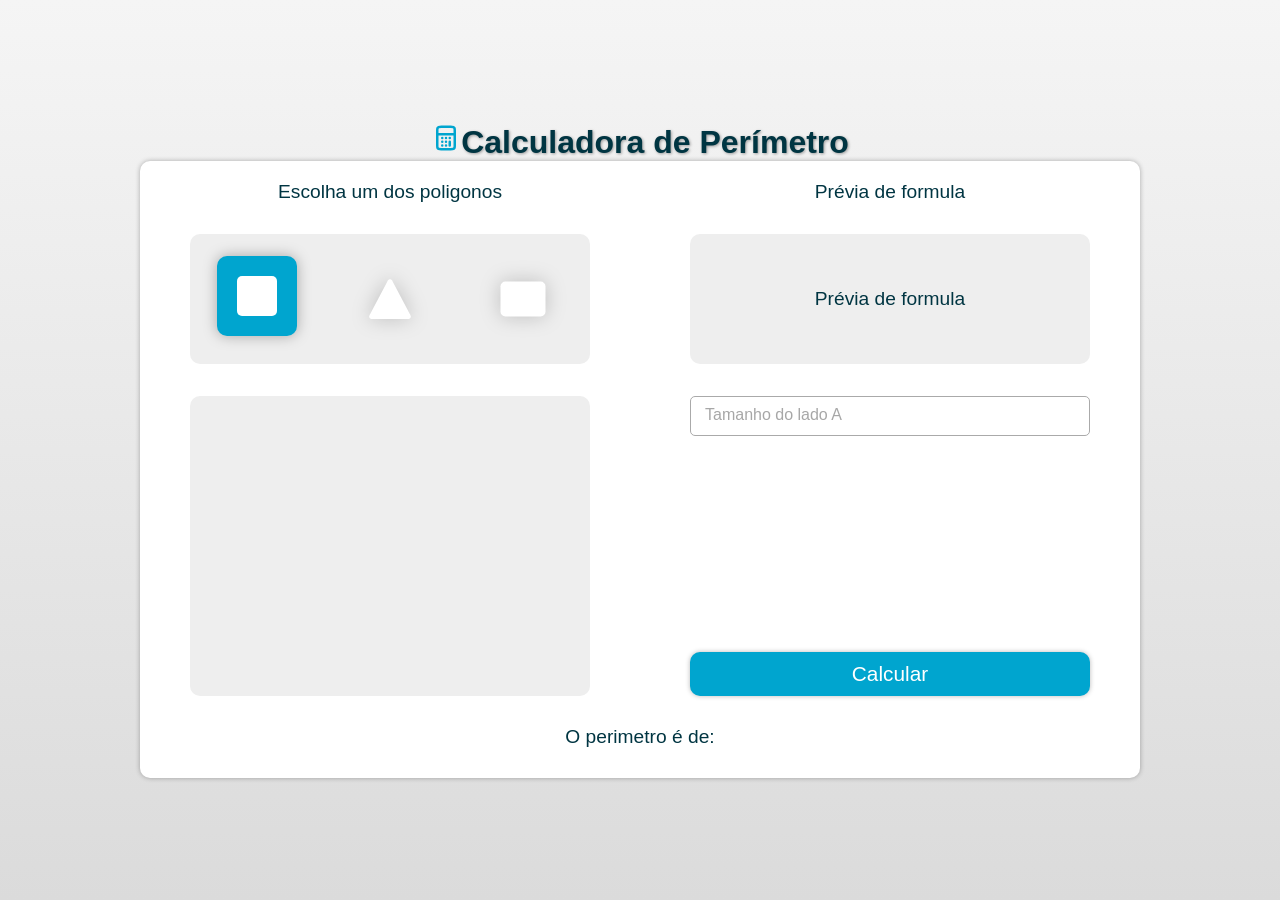
==== aula01/index.html @ f921bc69 "Alteração no nome do arquivo HTML" ====
<!DOCTYPE html>
<html lang="en">
<head>
    <meta charset="UTF-8">
    <meta name="viewport" content="width=device-width, initial-scale=1.0">
    <title>Document</title>
    <link rel="stylesheet" href="estilo.css">
</head>
<body>

    <header>
        <h1><img src="imagens/calculator-svgrepo-com.svg" alt="imagem-de-calculadora">Calculadora de Perímetro</h1>
    </header>

    <main>
        <section id="selecao">

            <p>Escolha um dos poligonos</p>

            <div id="formas">

                <label class="frame" for="quadrado"><span class="circulo"></span><svg viewBox="0 0 24 24" fill="none" xmlns="http://www.w3.org/2000/svg"><g id="SVGRepo_bgCarrier" stroke-width="0"></g><g id="SVGRepo_tracerCarrier" stroke-linecap="round" stroke-linejoin="round"></g><g id="SVGRepo_iconCarrier"> <rect x="4" y="4" width="16" height="16" rx="2" stroke="" fill="white" stroke-width="2" stroke-linecap="round" stroke-linejoin="round"></rect> </g></svg><input class="forma" type="radio" name="forma" value="quadrado" id="quadrado" checked></label>
                
                <label class="frame" for="triangulo"><span class="circulo"></span><svg viewBox="0 0 24 24" fill="none" xmlns="http://www.w3.org/2000/svg"><g id="SVGRepo_bgCarrier" stroke-width="0"></g><g id="SVGRepo_tracerCarrier" stroke-linecap="round" stroke-linejoin="round"></g><g id="SVGRepo_iconCarrier"> <path d="M4.2433 17.6513L10.5859 5.67095C11.0445 4.80456 11.2739 4.37136 11.5798 4.22973C11.8463 4.10637 12.1535 4.10637 12.42 4.22973C12.726 4.37136 12.9553 4.80456 13.414 5.67094L19.7565 17.6513C20.1668 18.4263 20.372 18.8138 20.3305 19.13C20.2943 19.4059 20.1448 19.6543 19.9179 19.8154C19.6579 19.9999 19.2194 19.9999 18.3425 19.9999H5.65737C4.78044 19.9999 4.34198 19.9999 4.08198 19.8154C3.85505 19.6543 3.70551 19.4059 3.66932 19.13C3.62785 18.8138 3.833 18.4263 4.2433 17.6513Z" stroke="" fill="white" stroke-width="2" stroke-linecap="round" stroke-linejoin="round"></path> </g></svg><input class="forma" type="radio" name="forma" value="triangulo" id="triangulo"></label>

                <label class="frame" for="retangulo"><span class="circulo"></span><svg viewBox="0 0 24 24" fill="none" xmlns="http://www.w3.org/2000/svg"><g id="SVGRepo_bgCarrier" stroke-width="0"></g><g id="SVGRepo_tracerCarrier" stroke-linecap="round" stroke-linejoin="round"></g><g id="SVGRepo_iconCarrier"> <rect x="3" y="5" width="18" height="14" rx="2" stroke="" fill="white" stroke-width="2" stroke-linecap="round" stroke-linejoin="round"></rect> </g></svg><input class="forma" type="radio" name="forma" value="retangulo" id="retangulo"></label>

            </div>
            
            <div id="visuForma"></div>

        </section>

        <section id="dados">

            <p>Prévia de formula</p>
            <div id="formula">
                <p id="prevFormula">Prévia de formula</p>
            </div>

            

            <div id="valores">

                <div class="input-group">
                    <label for="ladoA">Tamanho do lado A</label>
                    <input placeholder=" " type="number" name="ladoA" id="ladoA" min="1">
                </div>

                <div id="inputLadoB" class="input-group">
                    <label for="ladoB">Tamanho do lado B</label>
                    <input placeholder=" " type="number" name="ladoB" id="ladoB" min="1">
                </div>
                
                <button id="botao">Calcular</button>

            </div>

        </section>

        <section id="resultado"> 
            <p id="res">O perimetro é de:</p>
        </section>
        
    </main>

    <script src="script.js" defer></script>
</body>
</html>
---- aula01/estilo.css ----
* {
    padding: 0px;
    margin: 0px;
    box-sizing: border-box;
    font-family: 'Segoe UI', Tahoma, Geneva, Verdana, sans-serif;
}

:root {
    --corPrincipal: #00A5CF;
    --corSecundaria: #003542;
    --corClara: #E5F6FA;
    --corDestaque: #0BDB92;
}

body {
    height: 100vh;
    width: 100vw;

    display: flex;
    flex-direction: column;
    align-items: center;
    justify-content: center;
    
    color: var(--corSecundaria);
    background: linear-gradient(to bottom, #F5F5F5, #DBDBDB);
}

header {
    text-shadow: 1px 1px 3px rgba(0, 0, 0, 0.356);
    color: var(--corSecundaria);
}

h1 img {
    width: 30px;
}

main {
    display: flex;
    flex-direction: row;
    justify-content: space-around;
    flex-wrap: wrap;

    max-width: 1000px;
    min-height: 600px;

    box-shadow: 0px 0px 5px rgba(0, 0, 0, 0.3);
    background-color: white;

    padding-top: 20px;
    border-radius: 10px;
}

section {
    width: 450px;
    height: 515px;
}

section p {
    font-size: 1.2em;
}

section#selecao {
    display: flex;
    flex-direction: column;
    justify-content: space-between;
    align-items: center;
}

#formas {
    display: flex;
    justify-content: space-around;
    align-items: center;

    background-color: #EEEEEE;
    border-radius: 10px;
    
    height: 130px;
    width: 400px;
}

input[type='radio'] {
    display: none;
}

label.frame {
    padding: 10px;
    border-radius: 10px;
    cursor: pointer;

    width: 80px;
    height: 80px;

    display: flex;
    justify-content: center;
    align-items: center;

    position: relative;
    overflow: hidden;

    transition: transform .2s, filter .2s, background-color .2s;
    filter: drop-shadow(0px 0px 10px rgba(0, 0, 0, 0.2));
}

.frame svg {
    width: 60px
}

label.frame:hover {
    transform: translateY(-3px);
    filter: drop-shadow(0px 0px 7px rgba(0, 0, 0, 0.3));
}

.frame:has(input:checked) {
    transform: translateY(-3px);
    filter: drop-shadow(0px 0px 7px rgba(0, 0, 0, 0.3));
}

span.circulo {
    background-color: var(--corPrincipal);
    position: absolute;
    z-index: -1;

    width: 0;
    height: 0;

    border-radius: 50%;

    transition: .4s;
}

.frame:has(input:checked) .circulo {
    width: 120px;
    height: 120px;
}

#visuForma {
    height: 300px;
    width: 400px;
    border-radius: 10px;

    background-color: #EEEEEE;
}

section#dados {
    display: flex;
    flex-direction: column;
    justify-content: space-between;
    align-items: center;
}

#formula {
    display: flex;
    align-items: center;
    justify-content: center;

    background-color: #EEEEEE;
    border-radius: 10px;
    
    height: 130px;
    width: 400px;
}

#valores {
    display: flex;
    flex-direction: column;
    justify-content: start;

    height: 300px;
    width: 400px;
}

#valores label {
    color: rgb(167, 167, 167);
}

.input-group {
    position: relative;

    height: 40px;
    width: 100%;

    margin-bottom: 30px;
}

.input-group input {
    width: 100%;
    height: 100%;

    padding: 0px 10px;

    border-radius: 5px;
    border: 1px solid #aaaaaa;
    outline: none;

    background-color: white;

    transition: border, box-shadow, .3s ease;
}

.input-group input:focus{
    border-color: var(--corPrincipal);
    box-shadow: 0px 0px 10px #00a6cf2c;
}

#inputLadoB {
    opacity: 0;
    visibility: hidden;

    transform: translateY(5px);

    transition: all .4s ease;
}

body:has(#retangulo:checked) #inputLadoB {
    opacity: 1;
    visibility: visible;
    transform: translateY(0px);
}

.input-group label {
    position: absolute;
    left: 5px;
    top: 50%;
    transform: translateY(-55%);

    border-radius: 20px;

    background-color: white;

    padding: 0px 10px;

    pointer-events: none;

    transition: .2s ease;
}

.input-group:has(input[type='number']:focus) label, .input-group:has(input:not(:placeholder-shown)) label {
    top: 0px;
    font-size: 0.8em;

    color: var(--corPrincipal);
}

button {
    margin: 20px 0px 0px 0px;
    padding: 10px;
    font-size: 1.3em;

    border: none;
    border-radius: 10px;
    margin-top: auto;

    box-shadow: 0px 0px 5px rgba(0, 0, 0, 0.274);
    background-color: var(--corPrincipal);
    color: white;
    
    transition: trasnform, .2s;
}

button:hover {
    background-color: var(--corDestaque);
    color: var(--corSecundaria);
}

button:active {
    transform: translateY(3px);
}

hr {
    border: 1px solid #EEEEEE;
    width: 400px;

    position: absolute;
    top: 0px;
}

section#resultado {
    display: flex;
    align-items: center;
    justify-content: center;

    margin: 30px 0px;

    width: 100%;
    height: auto;
}
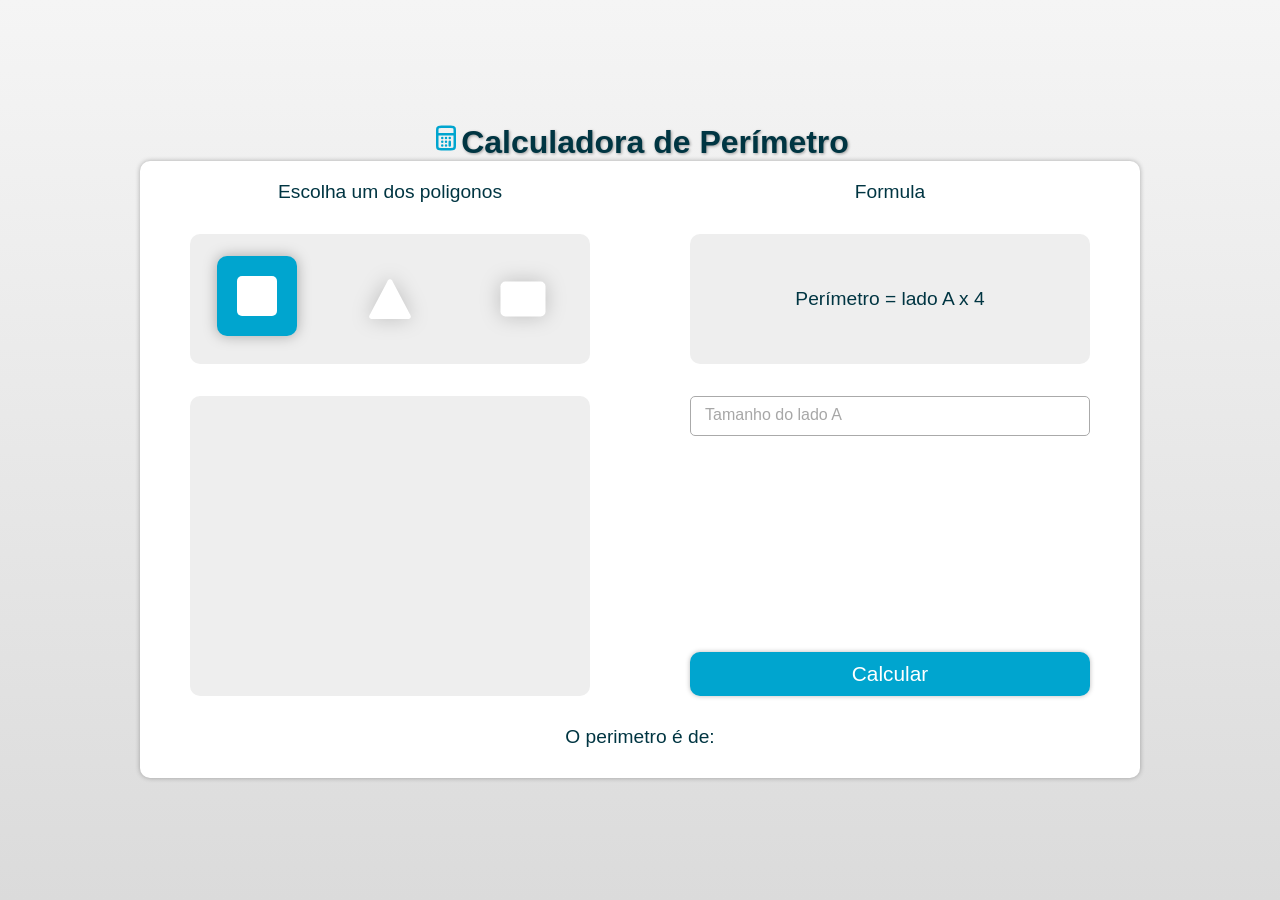
==== commit 48c948bf: "Mudança na formula A formula do perímetro muda dependendo de qual foi a forma selecionada" ====
--- a/aula01/index.html
+++ b/aula01/index.html
@@ -33,9 +33,9 @@
 
         <section id="dados">
 
-            <p>Prévia de formula</p>
+            <p>Formula</p>
             <div id="formula">
-                <p id="prevFormula">Prévia de formula</p>
+                <p id="prevFormula">Perímetro = lado A x 4</p>
             </div>
 
             
--- a/aula01/estilo.css
+++ b/aula01/estilo.css
@@ -161,6 +161,15 @@
     width: 400px;
 }
 
+#prevFormula {
+    transition: opacity 0.3s ease, transform 0.3s ease;
+}
+
+.escondido {
+    opacity: 0;
+    transform: translateY(-5px);
+}
+
 #valores {
     display: flex;
     flex-direction: column;
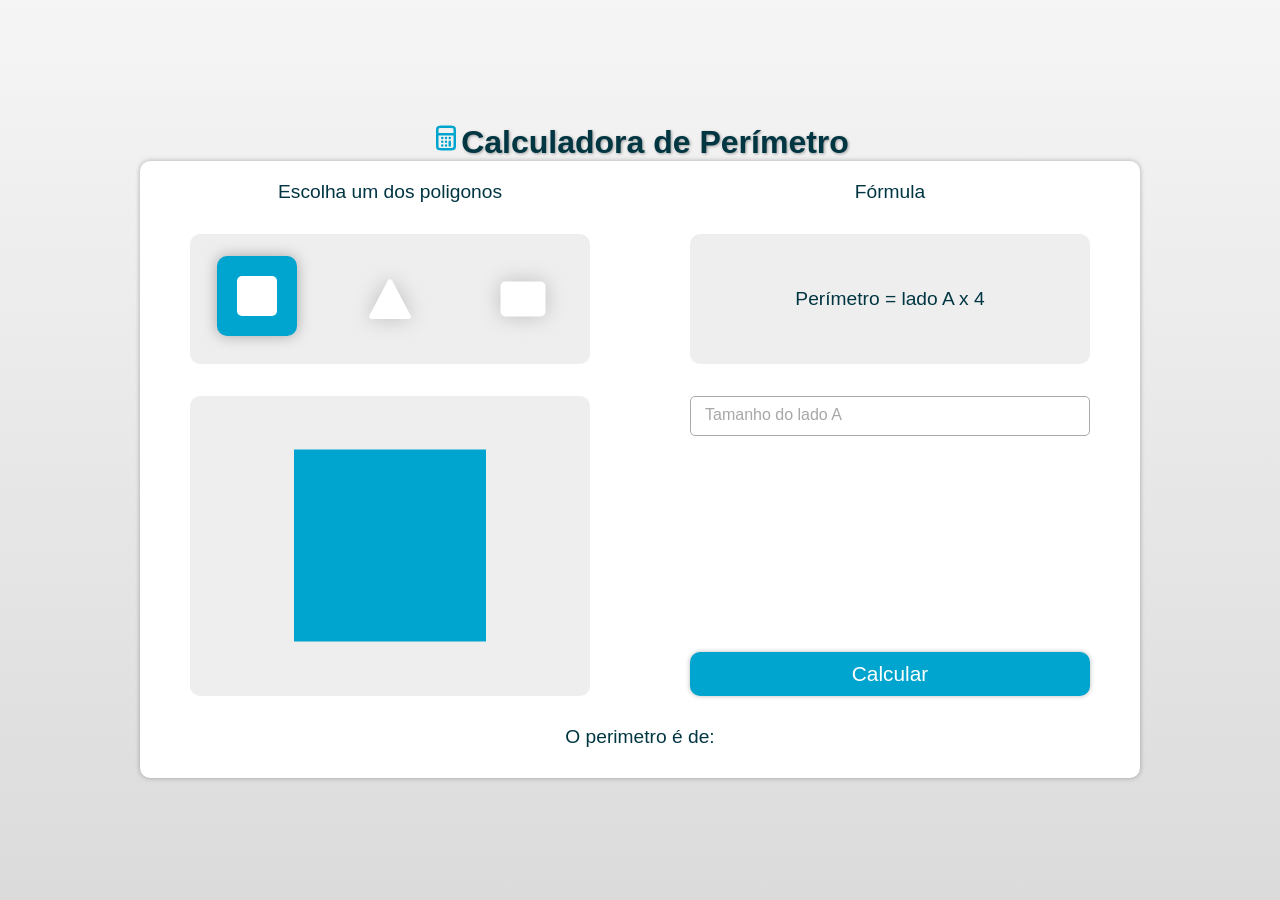
==== commit 5d32d6d0: "Visualização da forma do polígono escolhido" ====
--- a/aula01/index.html
+++ b/aula01/index.html
@@ -27,13 +27,13 @@
 
             </div>
             
-            <div id="visuForma"></div>
+            <div id="visuForma" class="forma-quadrado"></div>
 
         </section>
 
         <section id="dados">
 
-            <p>Formula</p>
+            <p>Fórmula</p>
             <div id="formula">
                 <p id="prevFormula">Perímetro = lado A x 4</p>
             </div>
--- a/aula01/estilo.css
+++ b/aula01/estilo.css
@@ -140,6 +140,39 @@
     border-radius: 10px;
 
     background-color: #EEEEEE;
+
+    display: flex;
+    align-items: center;
+    justify-content: center;
+    
+    position: relative;
+}
+
+#visuForma::after {
+    content: "";
+    position: absolute;
+    width: 80%;
+    height: 80%;
+    background-color: var(--corPrincipal); 
+    
+    transition: clip-path 0.6s cubic-bezier(0.4, 0, 0.2, 1), rotate 0.6s;
+    
+    clip-path: polygon(10% 10%, 80% 10%, 80% 80%, 10% 80%);
+}
+
+#visuForma.forma-quadrado::after {
+    clip-path: polygon(20% 10%, 80% 10%, 80% 90%, 20% 90%);
+    rotate: 360deg;
+}
+
+#visuForma.forma-triangulo::after {
+    clip-path: polygon(50% 10%, 50% 10%, 85% 90%, 15% 90%);
+    rotate: 720deg;
+}
+
+#visuForma.forma-retangulo::after {
+    clip-path: polygon(5% 25%, 95% 25%, 95% 75%, 5% 75%);
+    rotate: 1080deg;
 }
 
 section#dados {
@@ -162,7 +195,7 @@
 }
 
 #prevFormula {
-    transition: opacity 0.3s ease, transform 0.3s ease;
+    transition: opacity 0.2s ease, transform 0.2s ease;
 }
 
 .escondido {
@@ -205,6 +238,10 @@
     background-color: white;
 
     transition: border, box-shadow, .3s ease;
+}
+
+.input-erro {
+    border: 1px solid red !important;
 }
 
 .input-group input:focus{
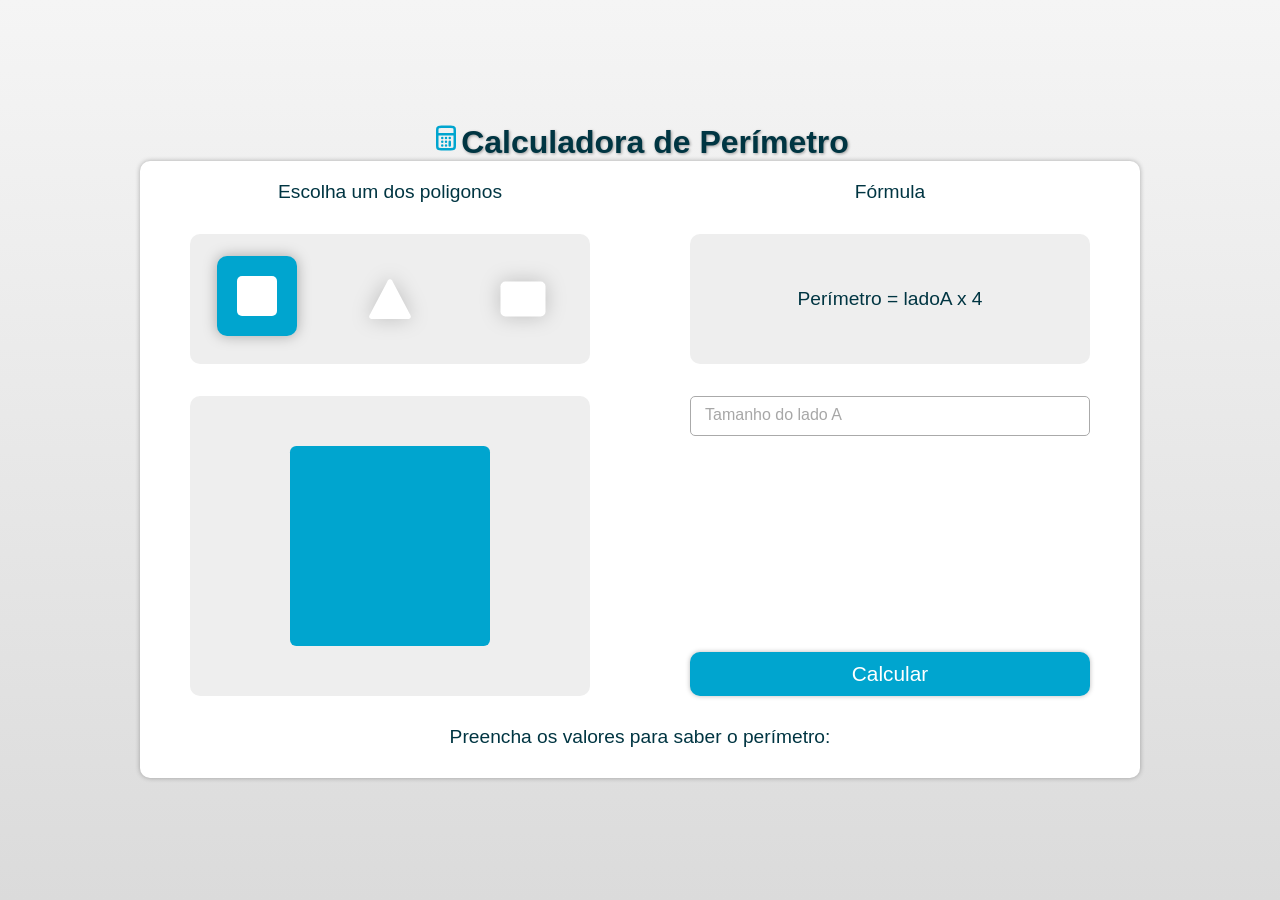
==== commit 5a806c93: "Mudança na animação do polígono" ====
--- a/aula01/index.html
+++ b/aula01/index.html
@@ -27,7 +27,9 @@
 
             </div>
             
-            <div id="visuForma" class="forma-quadrado"></div>
+            <div id="visuForma">
+                <img src="imagens/quadrado.svg" id="poligono-svg">
+            </div>
 
         </section>
 
@@ -35,7 +37,7 @@
 
             <p>Fórmula</p>
             <div id="formula">
-                <p id="prevFormula">Perímetro = lado A x 4</p>
+                <p id="prevFormula">Perímetro = ladoA x 4</p>
             </div>
 
             
@@ -59,7 +61,7 @@
         </section>
 
         <section id="resultado"> 
-            <p id="res">O perimetro é de:</p>
+            <p id="res">Preencha os valores para saber o perímetro:</p>
         </section>
         
     </main>
--- a/aula01/estilo.css
+++ b/aula01/estilo.css
@@ -138,6 +138,7 @@
     height: 300px;
     width: 400px;
     border-radius: 10px;
+    padding: 50px;
 
     background-color: #EEEEEE;
 
@@ -148,31 +149,12 @@
     position: relative;
 }
 
-#visuForma::after {
-    content: "";
-    position: absolute;
-    width: 80%;
-    height: 80%;
-    background-color: var(--corPrincipal); 
-    
-    transition: clip-path 0.6s cubic-bezier(0.4, 0, 0.2, 1), rotate 0.6s;
-    
-    clip-path: polygon(10% 10%, 80% 10%, 80% 80%, 10% 80%);
-}
-
-#visuForma.forma-quadrado::after {
-    clip-path: polygon(20% 10%, 80% 10%, 80% 90%, 20% 90%);
-    rotate: 360deg;
-}
-
-#visuForma.forma-triangulo::after {
-    clip-path: polygon(50% 10%, 50% 10%, 85% 90%, 15% 90%);
-    rotate: 720deg;
-}
-
-#visuForma.forma-retangulo::after {
-    clip-path: polygon(5% 25%, 95% 25%, 95% 75%, 5% 75%);
-    rotate: 1080deg;
+#visuForma img {
+    transition: transform .2s ease;
+}
+
+.esconder-forma {
+    transform: scale(0);
 }
 
 section#dados {
